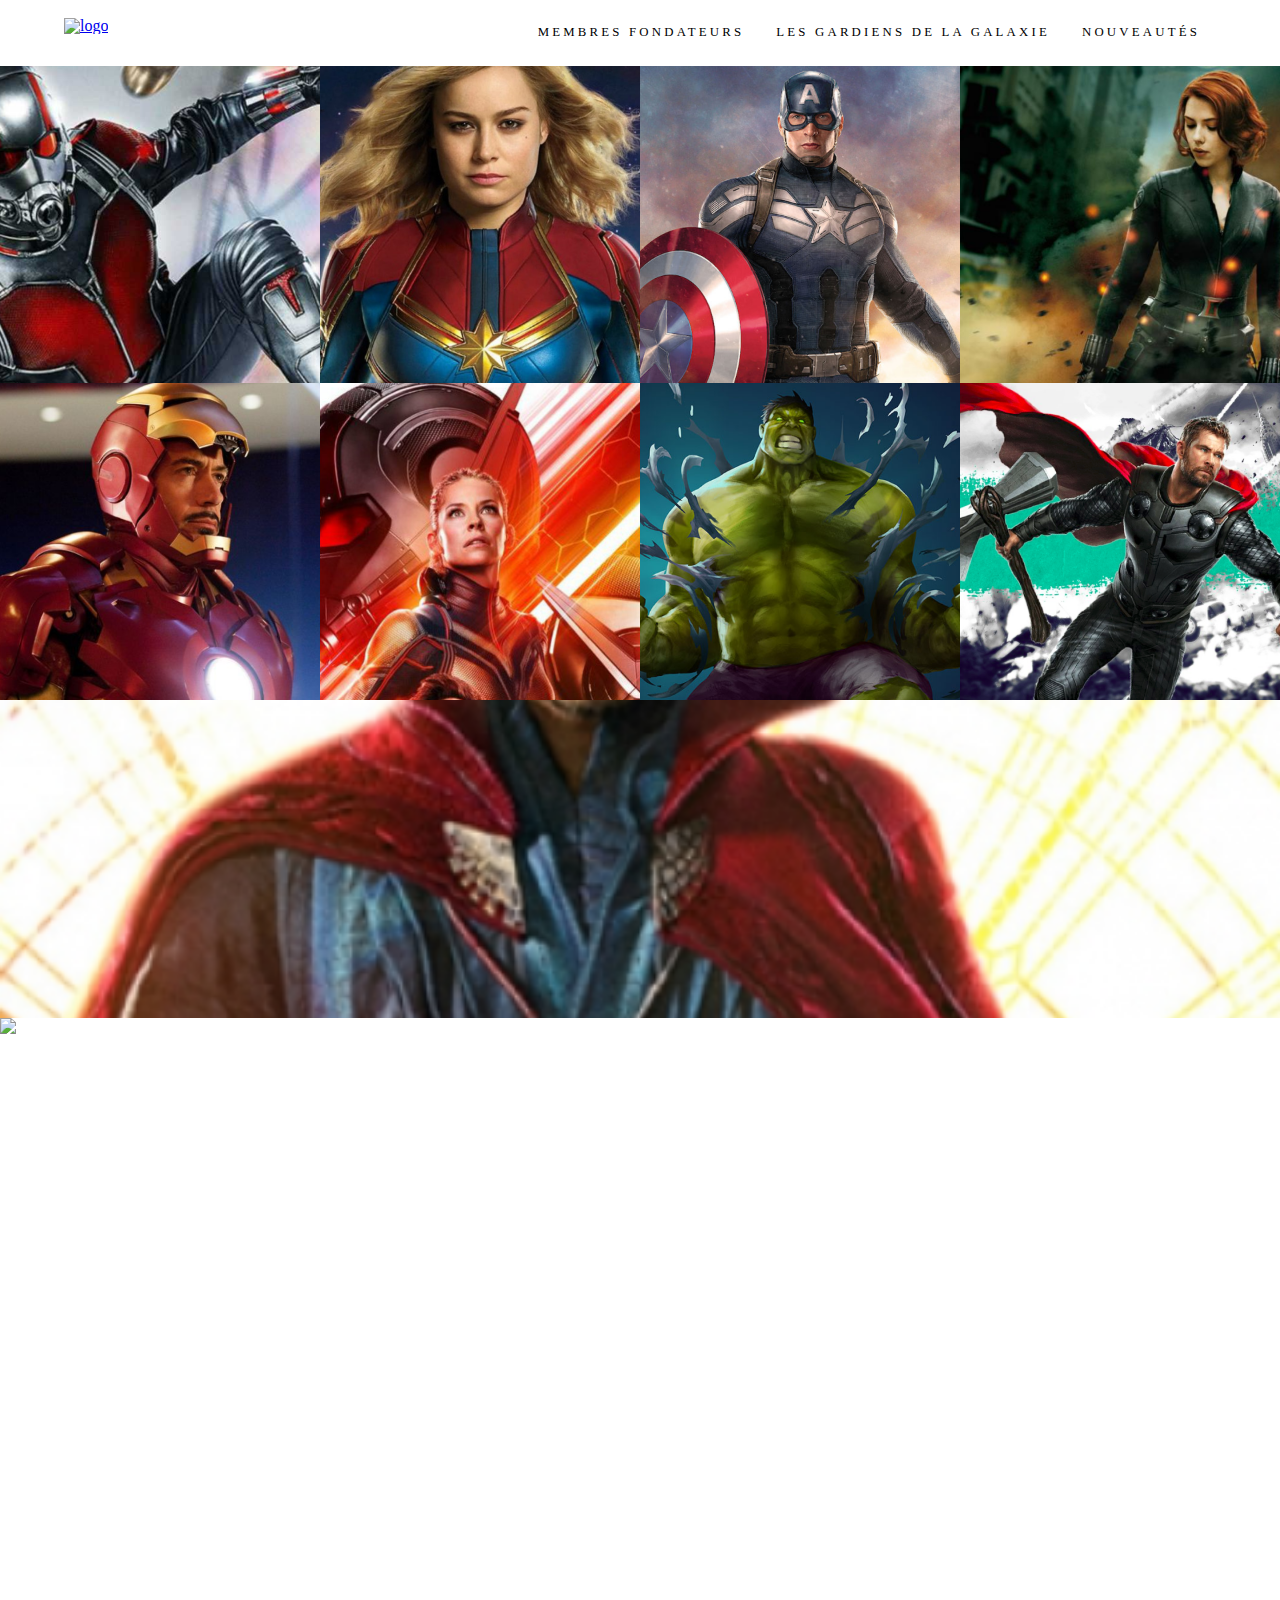
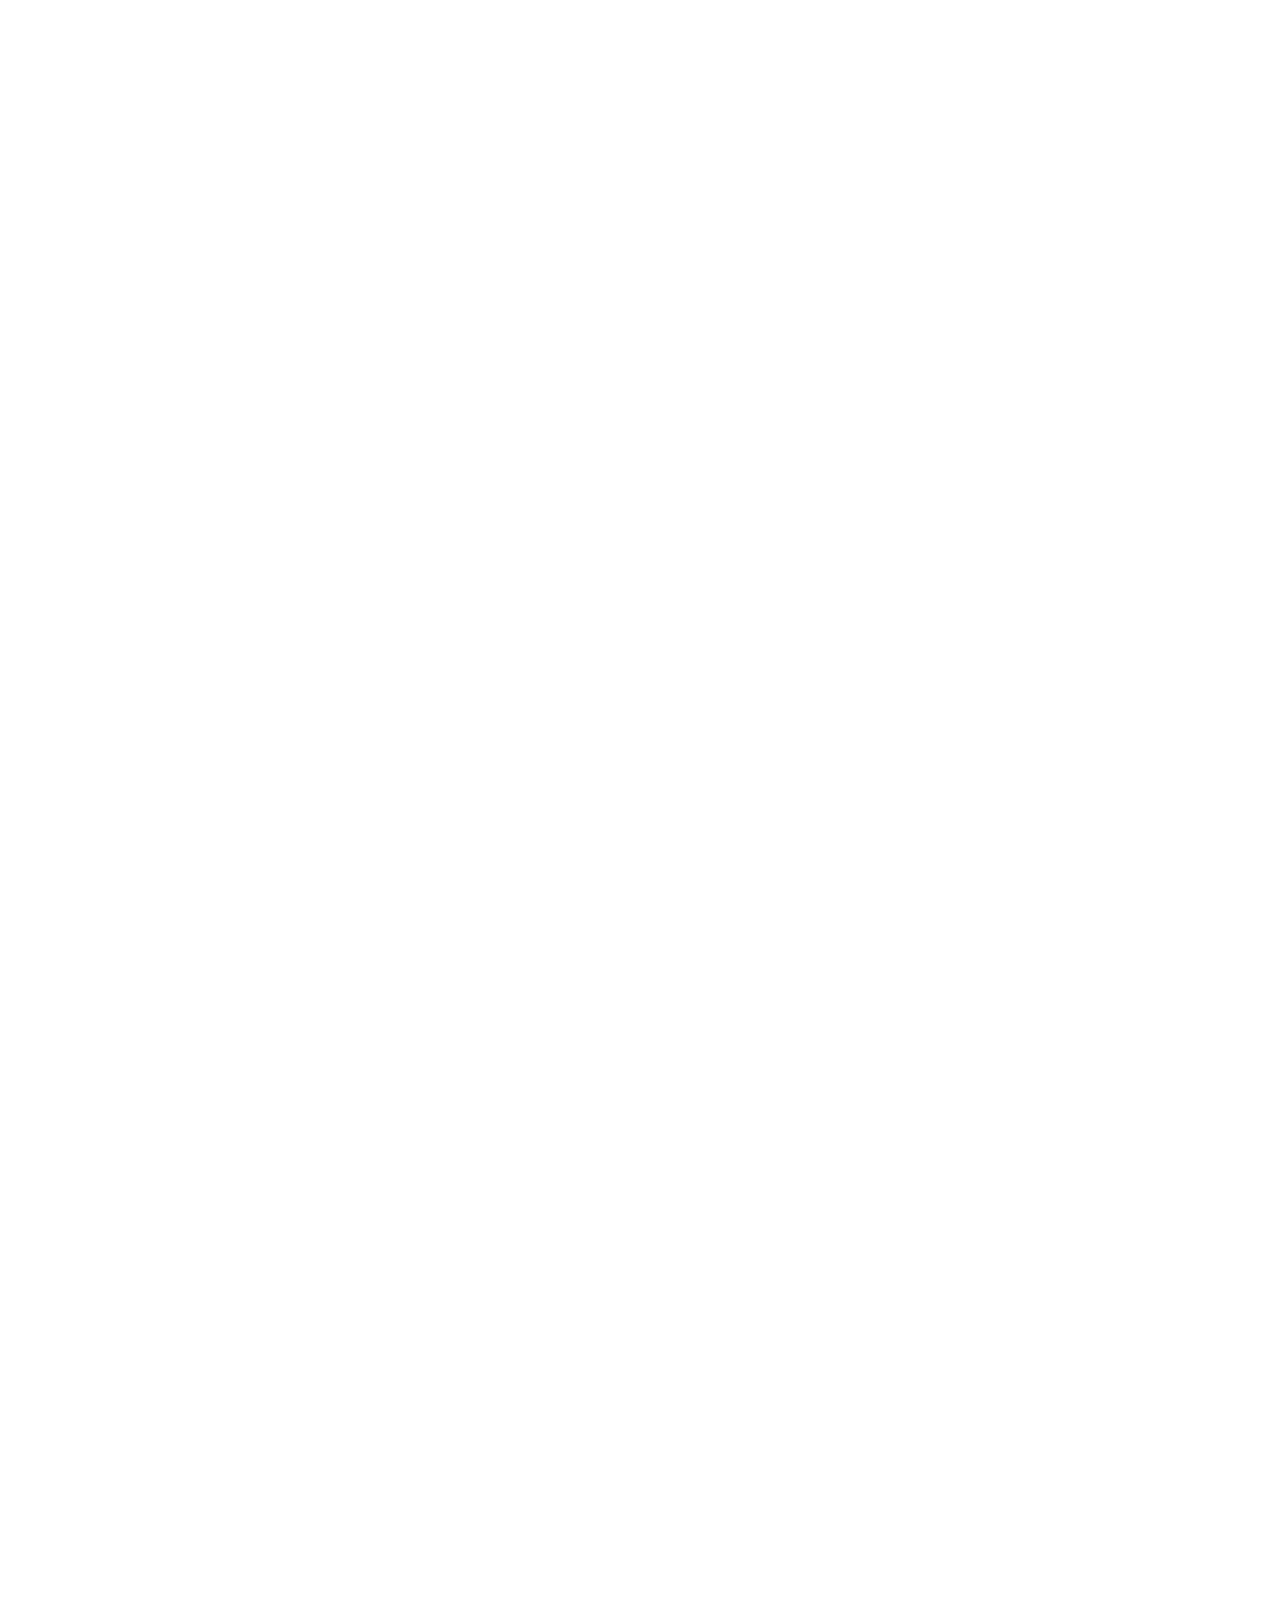
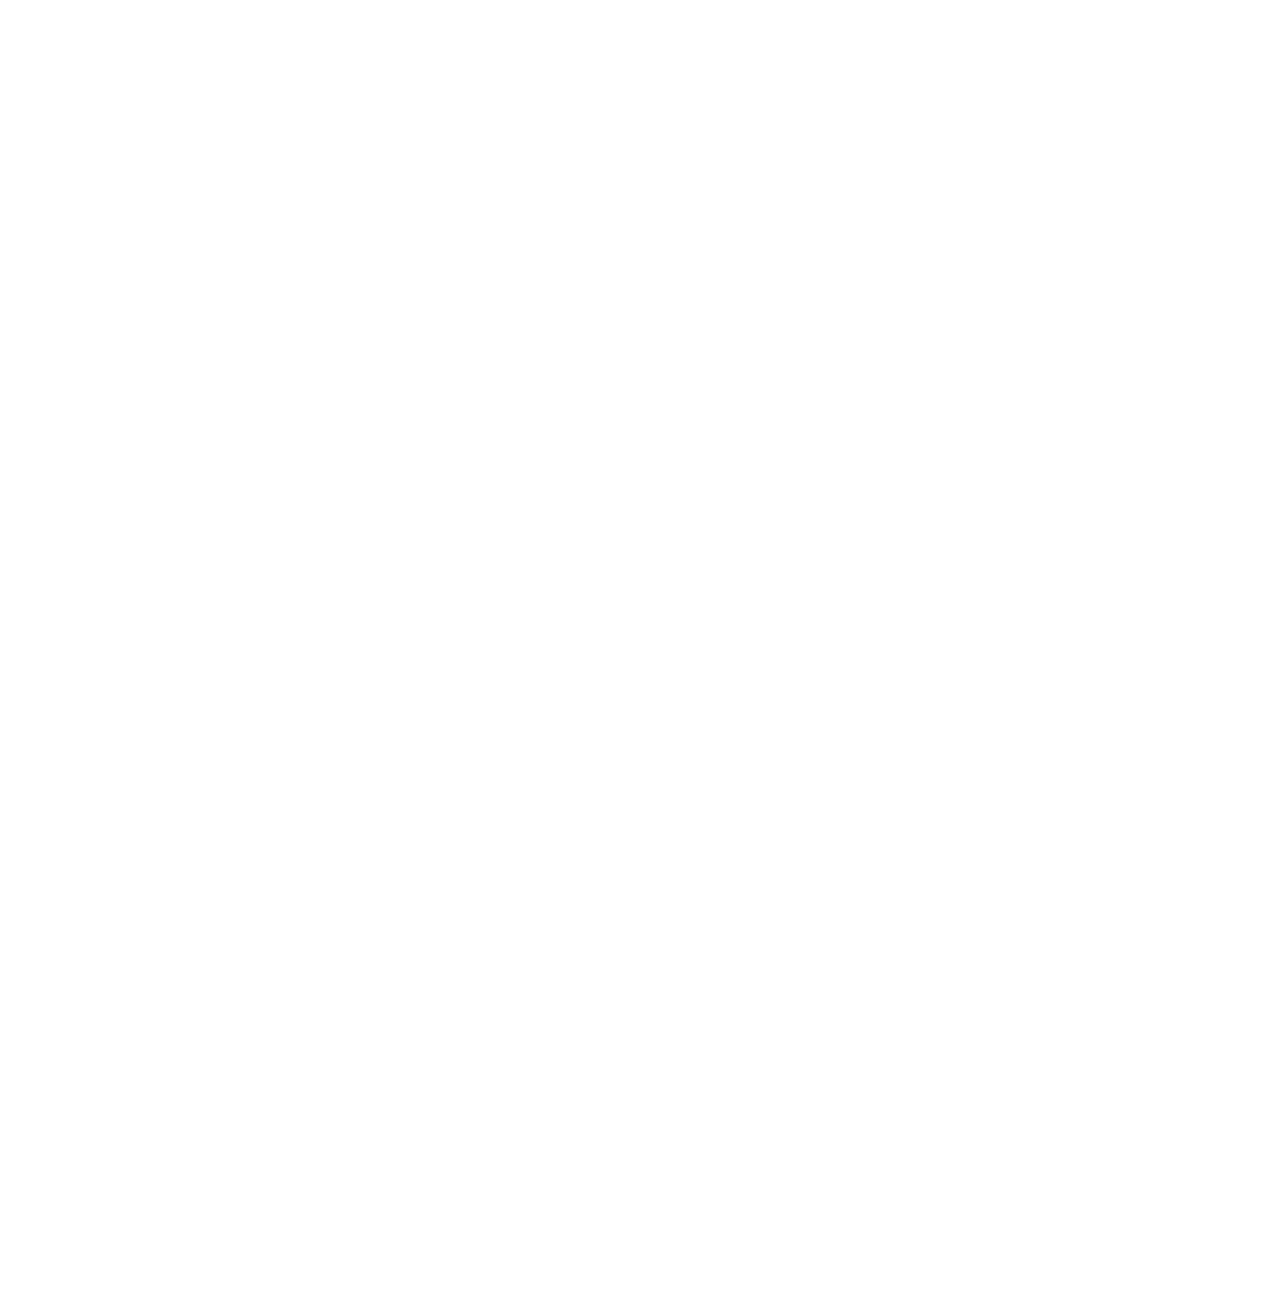
==== index.html @ 2fd25cac "first comit" ====
<!DOCTYPE html>
<html lang="en">
<head>
    <meta charset="UTF-8">
    <meta name="viewport" content="width=device-width, initial-scale=1.0">
    <meta http-equiv="X-UA-Compatible" content="ie=edge">
    <title>Avengers</title>
    <link rel="stylesheet" type="text/css" href="css/style.css">

    <link rel="stylesheet" href="css/reset.css">
    <link rel="stylesheet" href="css/fontawesome-all.min.css">
    <link href="https://fonts.googleapis.com/css?family=Indie+Flower" rel="stylesheet"> 
</head>


<body>
    <header class="site-header">
        <div class="site-top">
            <div class="logo">
                <a href="#">
                    <img src="img/" class="logo-light" alt="logo">
                    <img src="img/" class="logo-dark" alt="logo">
                </a>
            </div>

        
            <nav class="site-nav">
                <a href="#">Membres fondateurs</a>
                <a href="#">Les Gardiens de la Galaxie</a>
                <a href="#">Nouveautés</a>
            </nav>
        </div>
    </header>

    <main>
        <section class="section1">
            <div class="parent">
                <img src="img/image3.jpg">
                <img src="img/antman.png"class="calque2">
                <div class="bg"></div>
                <h2>ant man</h2>
            </div>

            <div class="parent">
                <img src="img/image3.jpg">
                <img src="img/captain-marvel.png"class="calque2">
                <div class="bg"></div>
                <h2>captain marvel</h2>
            </div>

            <div class="parent">
                <img src="img/image3.jpg">
                <img src="img/captain-america.png"class="calque2">
                <div class="bg"></div>
                <h2>captain america</h2>
            </div>


            <div class="parent">
                <img src="img/image3.jpg">
                <img src="img/veuvenoire.png"class="calque2">
                <div class="bg"></div>
                <h2>veuve noire</h2>
            </div>

            <div class="parent">
                <img src="img/image3.jpg">
                <img src="img/ironman.png"class="calque2">
                <div class="bg"></div>
                <h2>iron man</h2>
            </div>

            <div class="parent">
                <img src="img/image3.jpg">
                <img src="img/laguepe.png"class="calque2">
                <div class="bg"></div>
                <h2>la guepe</h2>
            </div>


            <div class="parent">
                <img src="img/image3.jpg">
                <img src="img/hulk.png"class="calque2">
                <div class="bg"></div>
                <h2>hulk</h2>
            </div>

            <div class="parent">
                <img src="img/image3.jpg">
                <img src="img/thor.png"class="calque2">
                <div class="bg"></div>
                <h2>thor</h2>
            </div>
    
            <div class="parent">
                <img src="img/image3.jpg">
                <img src="img/doctorstrange.png"class="calque2">
                <div class="bg"></div>
                <h2>Doctor strange</h2>
            </div>
            
        </section>

            
        <section class="redhair">
            <img src="img/women3.jpeg">
        </section>

        <div class="block">
            <a href="#" class="fas fa-times"></a>
            <h1></h1>
            <p></p>
        </div>

    </main>

    <!--chargement de jquery en première position -->
    <script src="js/jquery-3.3.1.slim.min.js"></script>
    

    <!--extensions -->
  
    <script src="js/stickUp.min.js"></script>
    <script src="js/myname.js"></script>
    
    

</body>
</html>
---- css/style.css ----
*{
    box-sizing: border-box;
}


.site-header{
    padding: .1rem 0 0 0;
}

.site-top{
    display: flex;
    justify-content: space-between;
    padding: 1rem 4rem;
    transition: .5s;
}

.logo-dark{
    display: none;
}
.isStuck{
    width: 100%;
    background: #ebdddf;
    z-index: 1;
}

.isStuck .logo-dark{
    display: block;
}

.isStuck .logo-light{
    display: none;
}
.isStuck .site-nav > a{
    color:black;
}

.site-nav{
    height: 2rem;
    display: flex;
    justify-content: center;
}
.site-nav > a{
    font-size: 0.8rem;
    color:black;
    text-transform: uppercase;
    text-decoration: none;
    padding: 0.5rem 1rem;
    font-family: indie flowers;
    letter-spacing: 0.2rem;
    transition: .5s;
}


.section1{
    display: flex;
    flex-wrap: wrap;
}

.parent{
    flex:1 0 24.8vw;/* grossir retrecir largeur*/
    height: 24.8vw;
    position: relative;
    overflow: hidden;
}

.parent img{
    width: 100%;
    height: 100%;
    object-fit: cover;
}

.calque2{
    position: absolute;
    left: 0;
    top:0;
    transition: .5s;
}

/*.calque2:hover{
    opacity: 0;
    transition: .5s ease;
}*/

.bg{
    background: black; 
    opacity: 0; 
    height: 25vw;
    width: 100%;
    position: absolute;
    left: 0;
    top: 0;
}

h2{
    font-size:6rem;
    color:red;
    text-transform:uppercase;
    position: absolute;
    left: 0;
    top: 50%;
    text-align:center;
    opacity: 0;
    transform: scale(1.5) translateY(70px);
}

.parent:hover .calque2{
    opacity: 0;
    transform: scale(1.8)
}

.parent:hover .bg{
    opacity: 0.5;
}

.parent:hover h2{
    opacity: 1;
    transform: scale(1);

}

.block{
    background:lightpink;
    opacity: 0;
    transition: .5s;
    width: 50%;
    height:500vh;
    right: 0;
    top: 0;
    position: absolute;
    z-index: -1;
}

.block-visible{
    opacity: 1;
    z-index: 1;

}

.contenufixe{
    position: fixed;
}

.fas{
    font-size: 1.8rem;
    color: antiquewhite;
    right: 0;
    top: 0;
    position: absolute;
    text-decoration: none;
}

.redhair img{
    width: 100%;
}
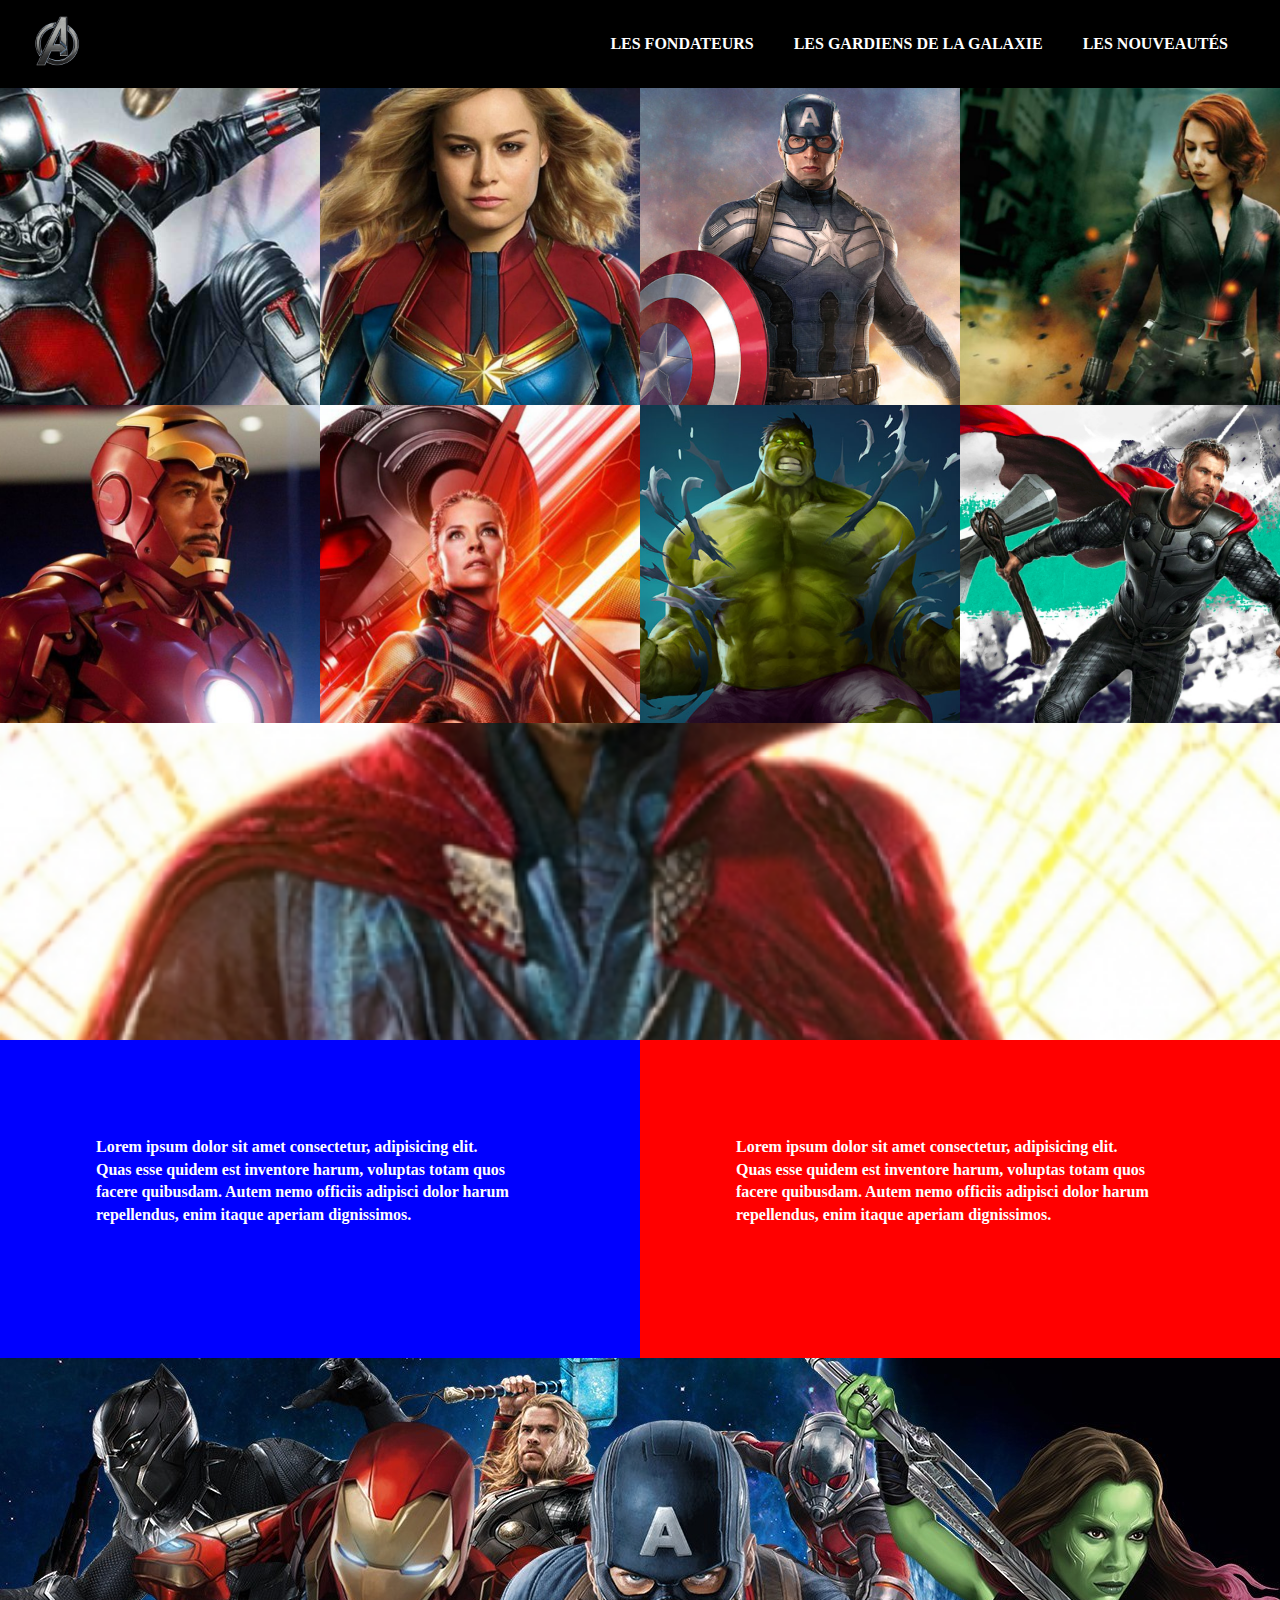
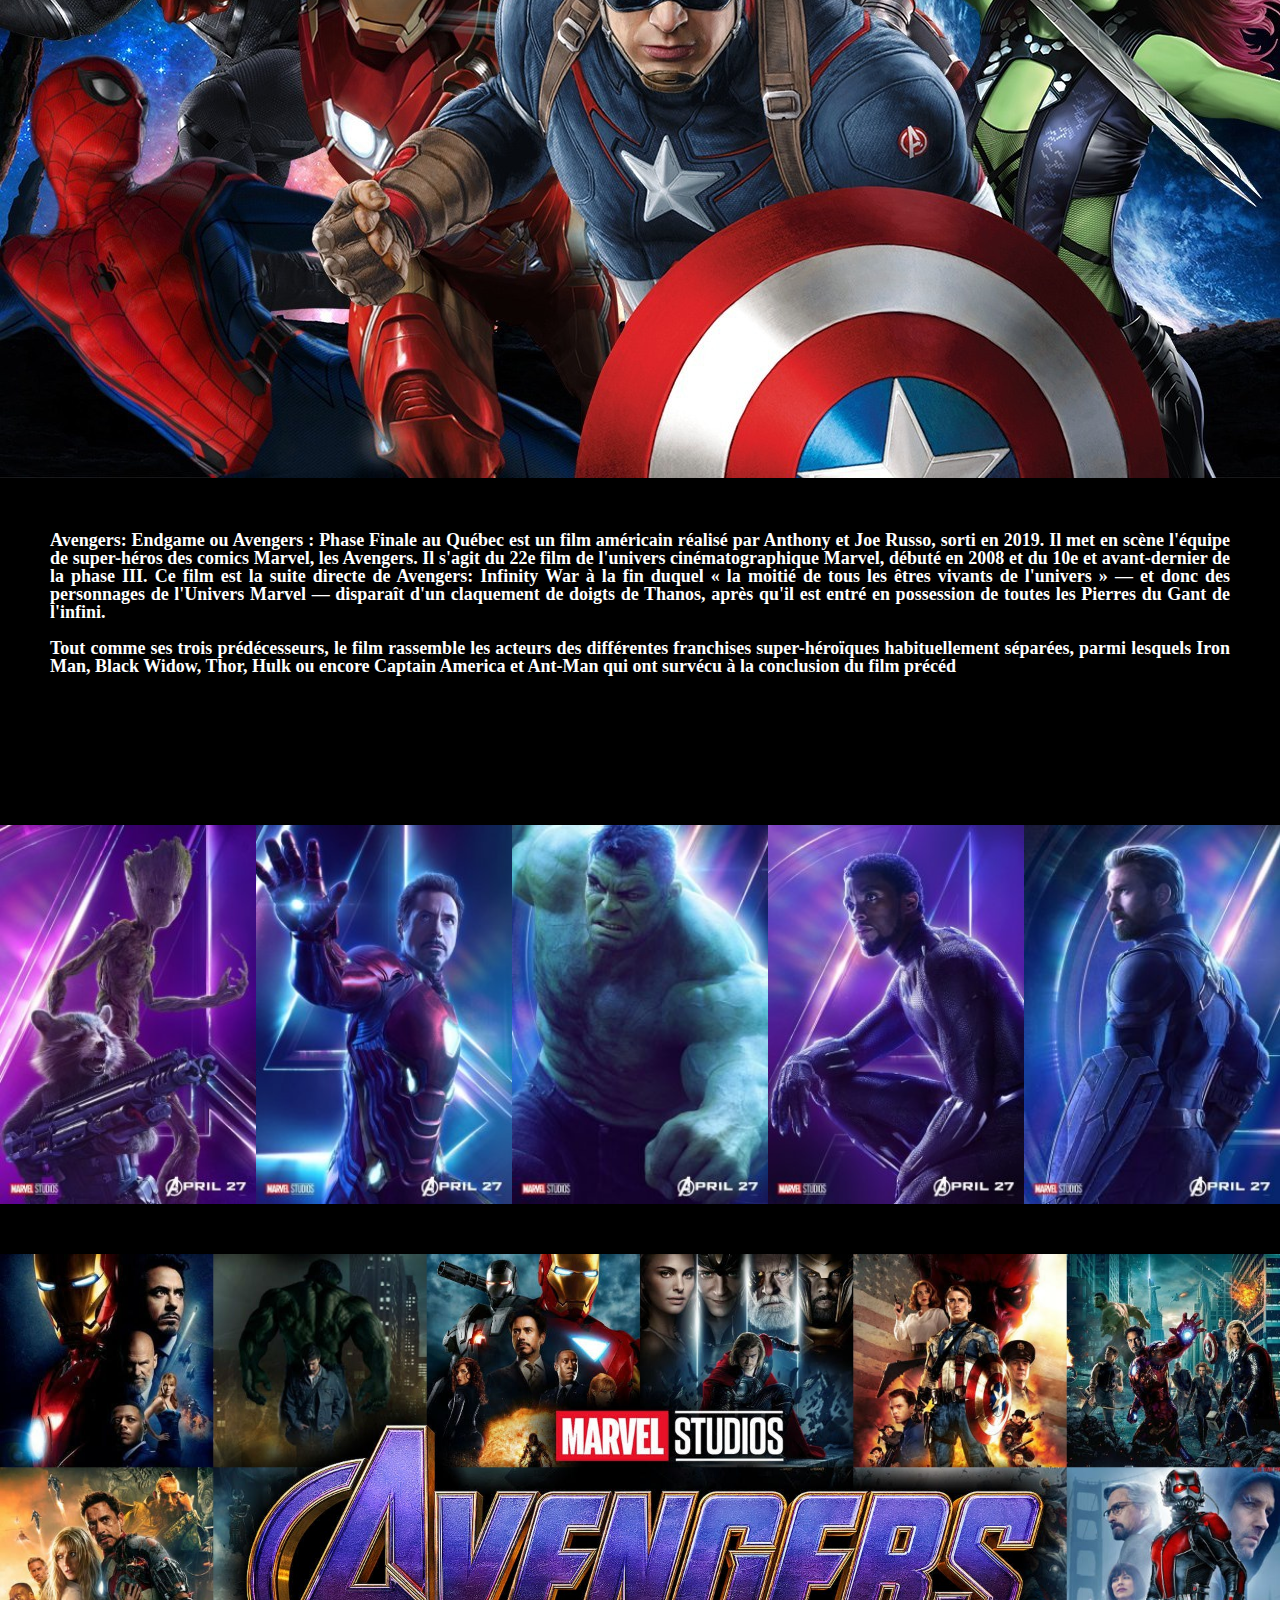
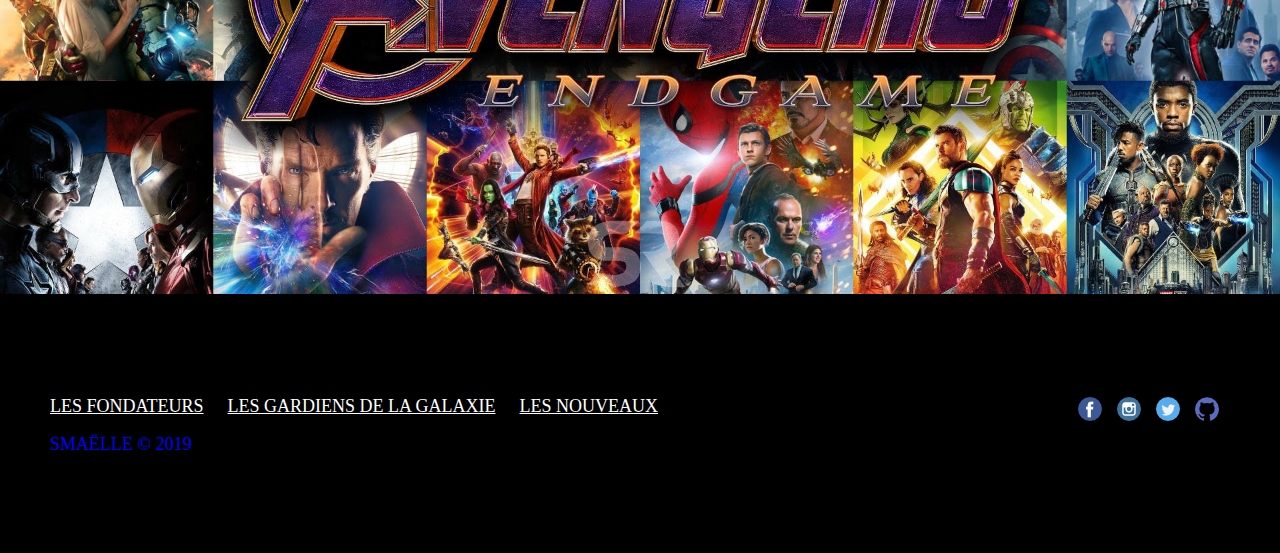
==== commit 9eb94fd8: "second" ====
--- a/index.html
+++ b/index.html
@@ -14,20 +14,18 @@
 
 
 <body>
-    <header class="site-header">
+    <header>
         <div class="site-top">
             <div class="logo">
-                <a href="#">
-                    <img src="img/" class="logo-light" alt="logo">
-                    <img src="img/" class="logo-dark" alt="logo">
-                </a>
+                <a href="index.html"><img src="img/logo.png"alt="logo"></a>
             </div>
 
-        
-            <nav class="site-nav">
-                <a href="#">Membres fondateurs</a>
-                <a href="#">Les Gardiens de la Galaxie</a>
-                <a href="#">Nouveautés</a>
+            <nav>
+                <ul>
+                    <li><a href="lesfondateurs.html"><span>les fondateurs</span></a></li>
+                    <li><a href="lesgardiens.html"><span>les gardiens de la galaxie</span></a></li>
+                    <li><a href="lesnouveaux.html"><span>les nouveautés</span></a></li>
+                </ul>
             </nav>
         </div>
     </header>
@@ -101,29 +99,70 @@
             
         </section>
 
-            
-        <section class="redhair">
-            <img src="img/women3.jpeg">
+        <section class="section2">
+            <div class="carreblue">
+                <p>
+                Lorem ipsum dolor sit amet consectetur, adipisicing elit.<br> Quas esse quidem est inventore harum, voluptas totam quos facere quibusdam. Autem nemo officiis adipisci dolor harum repellendus, enim itaque aperiam dignissimos.
+                </p>
+            </div>
+            <div class="carrered">
+                <p>
+                Lorem ipsum dolor sit amet consectetur, adipisicing elit. <br> Quas esse quidem est inventore harum, voluptas totam quos facere quibusdam. Autem nemo officiis adipisci dolor harum repellendus, enim itaque aperiam dignissimos. 
+                </p>
+            </div>
+        </section>
+    
+        <section class="section3">
+            <img src="img/image5.jpg">
+            <p>Avengers: Endgame ou Avengers : Phase Finale au Québec est un film américain réalisé par Anthony et Joe Russo, sorti en 2019. Il met en scène l'équipe de super-héros des comics Marvel, les Avengers. Il s'agit du 22e film de l'univers cinématographique Marvel, débuté en 2008 et du 10e et avant-dernier de la phase III. Ce film est la suite directe de Avengers: Infinity War à la fin duquel « la moitié de tous les êtres vivants de l'univers » — et donc des personnages de l'Univers Marvel — disparaît d'un claquement de doigts de Thanos, après qu'il est entré en possession de toutes les Pierres du Gant de l'infini.
+            <br>
+            <br>
+            Tout comme ses trois prédécesseurs, le film rassemble les acteurs des différentes franchises super-héroïques habituellement séparées, parmi lesquels Iron Man, Black Widow, Thor, Hulk ou encore Captain America et Ant-Man qui ont survécu à la conclusion du film précéd</p>
+            </p>
         </section>
 
-        <div class="block">
-            <a href="#" class="fas fa-times"></a>
-            <h1></h1>
-            <p></p>
+        <section class="section4">
+            <div class="Principal">
+                <div class="secondaire">
+                    <img src="img/image13.jpg"alt="art">
+                </div>
+        
+                <div class="secondaire">
+                    <img src="img/image9.jpg"alt="art">
+                </div>
+            
+                <div class="secondaire">
+                    <img src="img/image10.jpg"alt="art">
+                </div>
+
+                <div class="secondaire">
+                    <img src="img/image11.jpg"alt="art">
+                </div>
+                <div class="secondaire">
+                    <img src="img/image12.jpg"alt="art">
+                </div>
+            </div>	
+        </section>
+        <section class="section5">
+            <img src="img/image14.jpg">
+        </section>
+
+    </main>
+	<footer class="footer-general">
+        <div class="footer-right">
+            <a href="#"><img src="img/rs/facebook.png"alt="art"></a>
+            <a href="#"><img src="img/rs/instagram.png"alt="art"></a>
+            <a href="#"><img src="img/rs/twitter.png"alt="art"></a>
+            <a href="#"><img src="img/rs/github.png"alt="art"></a>
         </div>
 
-    </main>
-
-    <!--chargement de jquery en première position -->
-    <script src="js/jquery-3.3.1.slim.min.js"></script>
-    
-
-    <!--extensions -->
-  
-    <script src="js/stickUp.min.js"></script>
-    <script src="js/myname.js"></script>
-    
-    
+        <div class="footer-left">
+            <a href="#">Les fondateurs</a>
+            <a href="#">Les Gardiens de la Galaxie</a>
+            <a href="#">Les nouveaux</a>
+            <p>Smaëlle &copy; 2019</p>
+        </div>
+    </footer>
 
 </body>
 </html>--- a/css/style.css
+++ b/css/style.css
@@ -1,56 +1,39 @@
-*{
-    box-sizing: border-box;
-}
-
-
-.site-header{
-    padding: .1rem 0 0 0;
+body{
+    background-color: black;
 }
 
 .site-top{
     display: flex;
     justify-content: space-between;
-    padding: 1rem 4rem;
-    transition: .5s;
-}
-
-.logo-dark{
-    display: none;
-}
-.isStuck{
-    width: 100%;
-    background: #ebdddf;
-    z-index: 1;
-}
-
-.isStuck .logo-dark{
-    display: block;
-}
-
-.isStuck .logo-light{
-    display: none;
-}
-.isStuck .site-nav > a{
-    color:black;
-}
-
-.site-nav{
-    height: 2rem;
-    display: flex;
-    justify-content: center;
-}
-.site-nav > a{
-    font-size: 0.8rem;
-    color:black;
-    text-transform: uppercase;
-    text-decoration: none;
-    padding: 0.5rem 1rem;
-    font-family: indie flowers;
-    letter-spacing: 0.2rem;
-    transition: .5s;
-}
-
-
+    padding: 1rem 2rem;
+}
+
+.logo img{
+    width: 50px;
+    height: 50px;
+}
+nav ul {
+    display: flex;
+    margin: 0 auto;
+}
+
+nav ul li a {
+text-transform: uppercase;
+font-weight: bold;
+font-size: 16px;
+color: #FFF;
+text-decoration: none;
+display: inline-block;
+padding: 20px;
+
+width: 100%;
+}
+
+nav ul li a:hover {
+color: blue;
+}
+
+/*************************/
 .section1{
     display: flex;
     flex-wrap: wrap;
@@ -76,11 +59,6 @@
     transition: .5s;
 }
 
-/*.calque2:hover{
-    opacity: 0;
-    transition: .5s ease;
-}*/
-
 .bg{
     background: black; 
     opacity: 0; 
@@ -92,15 +70,14 @@
 }
 
 h2{
-    font-size:6rem;
-    color:red;
+    color:white;
     text-transform:uppercase;
     position: absolute;
     left: 0;
     top: 50%;
+    right: 8%;;
     text-align:center;
     opacity: 0;
-    transform: scale(1.5) translateY(70px);
 }
 
 .parent:hover .calque2{
@@ -115,40 +92,120 @@
 .parent:hover h2{
     opacity: 1;
     transform: scale(1);
-
-}
-
-.block{
-    background:lightpink;
-    opacity: 0;
-    transition: .5s;
-    width: 50%;
-    height:500vh;
-    right: 0;
-    top: 0;
-    position: absolute;
-    z-index: -1;
-}
-
-.block-visible{
-    opacity: 1;
-    z-index: 1;
-
-}
-
-.contenufixe{
-    position: fixed;
-}
-
-.fas{
-    font-size: 1.8rem;
-    color: antiquewhite;
-    right: 0;
-    top: 0;
-    position: absolute;
-    text-decoration: none;
-}
-
-.redhair img{
-    width: 100%;
-}+    font-weight: 900;
+    font-size: 28px;
+}
+/*************************/
+.section2{
+    display: flex;
+    flex-wrap: wrap;
+}
+
+.carreblue{
+    flex:1 0 24.8vw;/* grossir retrecir largeur*/
+    height: 24.8vw;
+    position: relative;
+    overflow: hidden;
+    background-color: blue;
+}
+.carreblue p{
+    text-align: justify center;
+    padding: 15%; 
+    line-height: 140%;
+    font-weight: bold;
+    color:white;
+}
+
+.carrered{
+    flex:1 0 24.8vw;/* grossir retrecir largeur*/
+    height: 24.8vw;
+    position: relative;
+    overflow: hidden;
+    background-color: red;
+}
+.carrered p{
+    text-align: justify center;
+    padding: 15%; 
+    line-height: 140%;
+    font-weight: bold;
+    color:white;
+}
+
+/*************************/
+.section3 img{
+    width: 100%;
+}
+
+.section3 p{
+    color: #FFF;
+    padding: 50px;
+    font-size: 18px;
+    font-weight: bold;
+    text-align: justify;
+}
+
+/*************************/
+.section4{
+    padding-bottom: 50px;
+    background-color: black;
+}
+
+.Principal {
+    display: flex;
+    flex-wrap: wrap;
+    justify-content: space-around;
+}
+
+.secondaire{
+    display: flex;
+    flex-direction: column;
+    width: 20%;
+}
+
+/*************************/
+.section5 img{
+    width: 100%;
+}
+
+/*************************/
+
+.footer-general{
+	background-color: black;
+	box-sizing: border-box;
+	width: 100%;
+	text-align: left;
+	padding: 100px 50px;
+}
+
+.footer-left p{
+	color:blue;
+	font-size: 18px;
+    margin: 0;
+    padding-top: 20px;
+    text-transform: uppercase;
+}
+.footer-left a{
+	color:white;
+	font-size: 18px;
+    margin: 0;
+    padding-right: 20px;
+    text-transform: uppercase;
+}
+
+
+.footer-right{
+	float: right;
+	max-width: 180px;
+}
+
+.footer-right a{
+	display: inline-block;
+	width: 35px;
+	height: 35px;
+	background-color:black;
+}
+
+
+
+
+
